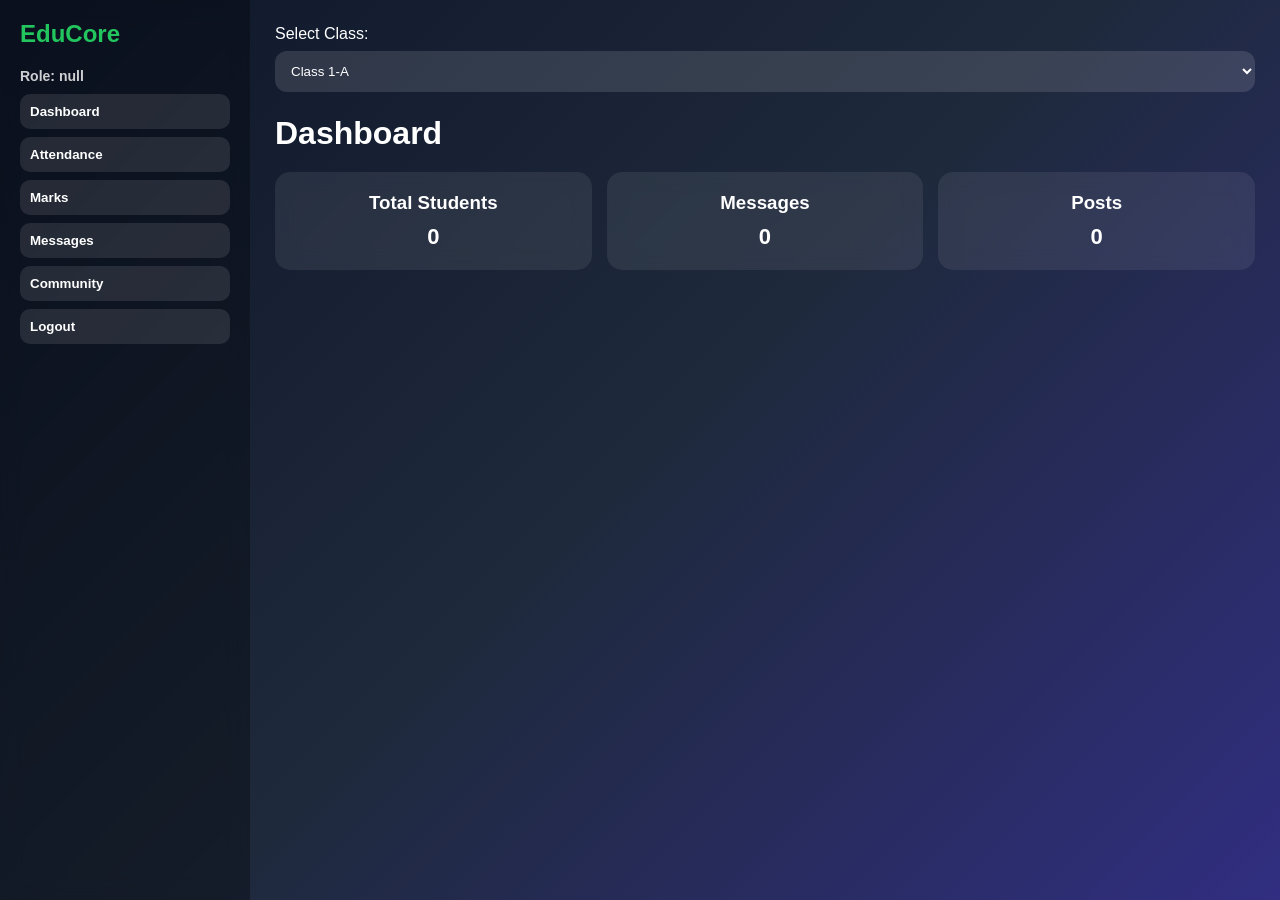
==== dashboard.html @ 8dcd0038 "Add files via upload" ====
<!DOCTYPE html>
<html lang="en">
<head>
<meta charset="UTF-8">
<meta name="viewport" content="width=device-width, initial-scale=1.0">
<title>Dashboard - EduCore</title>

<link rel="stylesheet" href="style.css">
</head>

<body>

<div class="app">

<!-- SIDEBAR -->
<div class="side">
<h2 class="logo">EduCore</h2>

<h3 id="roleText"></h3>

<button onclick="showPage('home')">Dashboard</button>
<button onclick="showPage('attendance')">Attendance</button>
<button onclick="showPage('marks')">Marks</button>
<button onclick="showPage('messages')">Messages</button>
<button onclick="showPage('community')">Community</button>
<button onclick="logout()">Logout</button>
</div>

<!-- MAIN -->
<div class="main">

<!-- CLASS SELECTOR -->
<div style="margin-bottom:15px;">
<label>Select Class:</label>
<select id="classSelect">
<option value="1-A">Class 1-A</option>
<option value="1-B">Class 1-B</option>
<option value="2-A">Class 2-A</option>
<option value="2-B">Class 2-B</option>
<option value="3-A">Class 3-A</option>
<option value="3-B">Class 3-B</option>
<option value="10-A">Class 10-A</option>
<option value="12-A">Class 12-A</option>
</select>
</div>

<!-- DASHBOARD -->
<div id="home" class="page active">
<h1 class="title">Dashboard</h1>

<div class="cards">
<div class="card">
<h3>Total Students</h3>
<p id="studentsCount">0</p>
</div>

<div class="card">
<h3>Messages</h3>
<p id="messageCount">0</p>
</div>

<div class="card">
<h3>Posts</h3>
<p id="postCount">0</p>
</div>
</div>
</div>

<!-- ATTENDANCE -->
<div id="attendance" class="page">
<h1 class="title">Attendance</h1>

<input id="studentName" placeholder="Student Name">
<input id="studentAttendance" placeholder="Attendance %">

<button class="action" onclick="saveAttendance()">Save</button>

<div id="attendanceList"></div>
</div>

<!-- MARKS -->
<div id="marks" class="page">
<h1 class="title">Marks</h1>

<input id="markName" placeholder="Student Name">
<input id="markValue" placeholder="Marks">

<button class="action" onclick="saveMarks()">Save</button>

<div id="marksList"></div>
</div>

<!-- MESSAGES -->
<div id="messages" class="page">
<h1 class="title">Messages</h1>

<textarea id="msgText" placeholder="Write message"></textarea>

<button class="action" onclick="sendMessage()">Send</button>

<div id="msgList"></div>
</div>

<!-- COMMUNITY -->
<div id="community" class="page">
<h1 class="title">Community</h1>

<textarea id="postText" placeholder="Write post"></textarea>

<button class="action" onclick="addPost()">Post</button>

<div id="postList"></div>
</div>

</div>
</div>

<script src="script.js"></script>

<script>
// ROLE SYSTEM
let role = localStorage.getItem("role");
let currentClass = "1-A";

// show role
document.getElementById("roleText").innerText =
"Role: " + role;

// class change
document.getElementById("classSelect").addEventListener("change",(e)=>{
currentClass = e.target.value;
});

// LOCK SYSTEM (view only)
function lockUI(){
if(role === "student" || role === "parent"){
document.querySelectorAll("button.action").forEach(btn=>{
btn.style.display = "none";
});
}
}
lockUI();

function showPage(id){
document.querySelectorAll(".page").forEach(p=>{
p.classList.remove("active");
});
document.getElementById(id).classList.add("active");
}

function logout(){
localStorage.clear();
window.location.href = "login.html";
}
</script>

</body>
</html>
---- style.css ----
/* =======================
   GLOBAL RESET
======================= */

*{
    margin:0;
    padding:0;
    box-sizing:border-box;
    font-family:Inter, Arial, sans-serif;
    }
    
    body{
    background:linear-gradient(135deg,#0f172a,#1e293b,#312e81);
    color:#fff;
    min-height:100vh;
    }
    
    /* =======================
       LOGIN PAGE
    ======================= */
    
    .login-page{
    display:flex;
    justify-content:center;
    align-items:center;
    height:100vh;
    }
    
    .login-box{
    background:rgba(255,255,255,0.08);
    padding:40px;
    border-radius:20px;
    width:320px;
    box-shadow:0 20px 50px rgba(0,0,0,0.4);
    text-align:center;
    backdrop-filter:blur(12px);
    }
    
    .login-box h1{
    margin-bottom:10px;
    }
    
    .login-box p{
    opacity:0.7;
    margin-bottom:15px;
    }
    
    input, select, textarea{
    width:100%;
    padding:12px;
    margin:10px 0;
    border:none;
    border-radius:12px;
    background:rgba(255,255,255,0.12);
    color:#fff;
    outline:none;
    }
    
    button{
    padding:12px;
    width:100%;
    border:none;
    border-radius:12px;
    background:#22c55e;
    font-weight:bold;
    cursor:pointer;
    transition:0.3s;
    }
    
    button:hover{
    background:#16a34a;
    }
    
    /* =======================
       APP LAYOUT
    ======================= */
    
    .app{
    display:grid;
    grid-template-columns:250px 1fr;
    min-height:100vh;
    }
    
    /* SIDEBAR */
    
    .side{
    background:rgba(0,0,0,0.3);
    padding:20px;
    backdrop-filter:blur(10px);
    }
    
    .logo{
    font-size:24px;
    font-weight:800;
    margin-bottom:20px;
    color:#22c55e;
    }
    
    .side button{
    display:block;
    width:100%;
    margin:8px 0;
    padding:10px;
    border:none;
    border-radius:10px;
    background:rgba(255,255,255,0.1);
    color:#fff;
    text-align:left;
    cursor:pointer;
    }
    
    .side button:hover{
    background:rgba(255,255,255,0.2);
    }
    
    /* MAIN AREA */
    
    .main{
    padding:25px;
    }
    
    /* PAGES */
    
    .page{
    display:none;
    }
    
    .page.active{
    display:block;
    }
    
    /* CARDS */
    
    .cards{
    display:grid;
    grid-template-columns:repeat(auto-fit,minmax(150px,1fr));
    gap:15px;
    margin-top:20px;
    }
    
    .card{
    background:rgba(255,255,255,0.08);
    padding:20px;
    border-radius:15px;
    text-align:center;
    backdrop-filter:blur(10px);
    }
    
    .card h3{
    margin-bottom:10px;
    }
    
    .card p{
    font-size:22px;
    font-weight:bold;
    }
    
    /* INPUT AREA */
    
    input, textarea, select{
    margin:8px 0;
    }
    
    /* BUTTON ACTION */
    
    .action{
    background:#3b82f6;
    }
    
    .action:hover{
    background:#2563eb;
    }
    
    /* LIST ITEMS */
    
    .item{
    background:rgba(255,255,255,0.08);
    padding:10px;
    margin:8px 0;
    border-radius:10px;
    }
    
    /* ROLE TEXT */
    
    #roleText{
    margin-bottom:10px;
    opacity:0.8;
    font-size:14px;
    }
    
    /* MOBILE RESPONSIVE */
    
    @media(max-width:800px){
    .app{
    grid-template-columns:1fr;
    }
    
    .side{
    display:flex;
    overflow-x:auto;
    }
    }
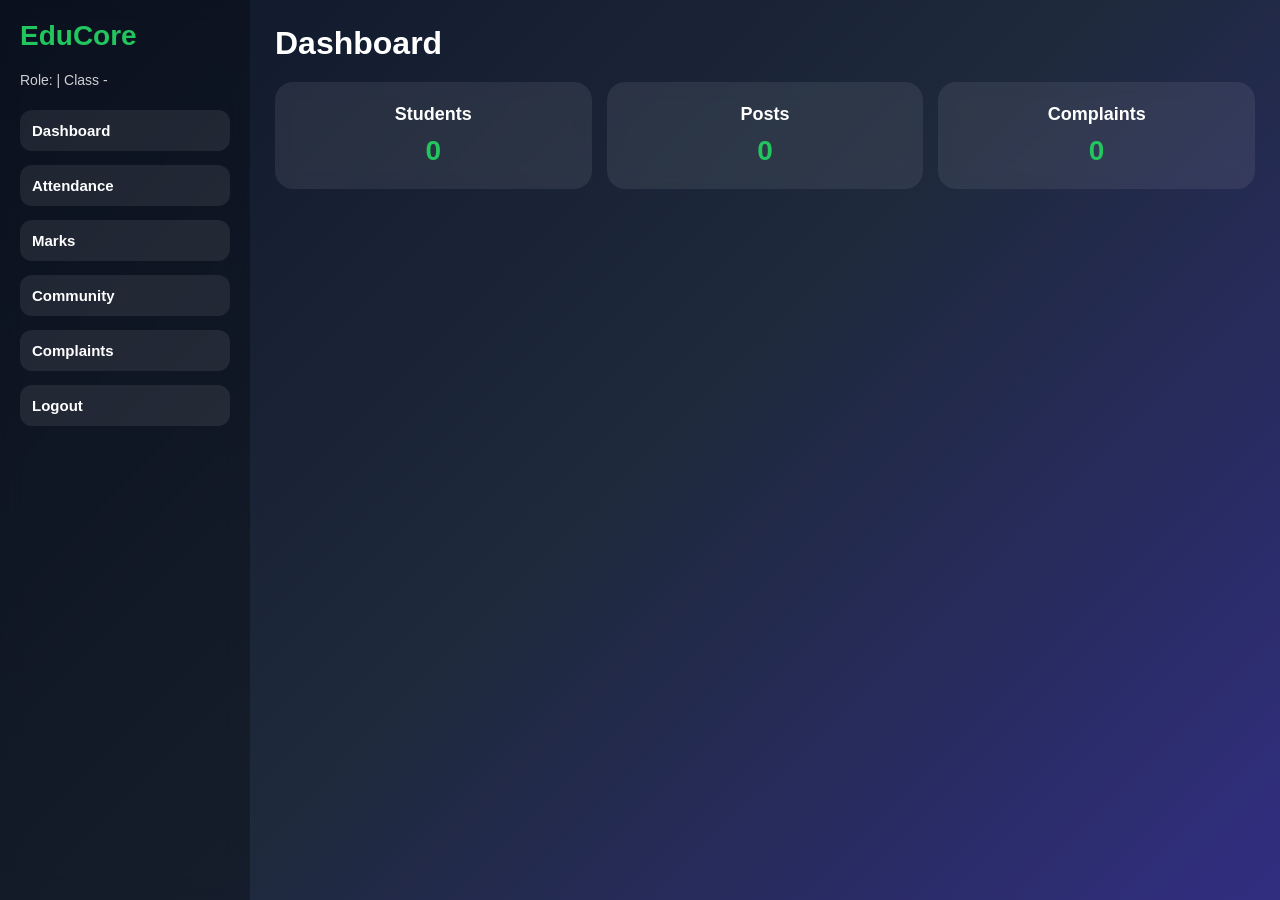
==== commit ff28733a: "Add files via upload" ====
--- a/dashboard.html
+++ b/dashboard.html
@@ -4,7 +4,6 @@
 <meta charset="UTF-8">
 <meta name="viewport" content="width=device-width, initial-scale=1.0">
 <title>Dashboard - EduCore</title>
-
 <link rel="stylesheet" href="style.css">
 </head>
 
@@ -12,66 +11,57 @@
 
 <div class="app">
 
-<!-- SIDEBAR -->
+<!-- Sidebar -->
 <div class="side">
+
 <h2 class="logo">EduCore</h2>
 
-<h3 id="roleText"></h3>
+<div id="userInfo" style="margin-bottom:15px;font-size:14px;opacity:.8;"></div>
 
 <button onclick="showPage('home')">Dashboard</button>
 <button onclick="showPage('attendance')">Attendance</button>
 <button onclick="showPage('marks')">Marks</button>
-<button onclick="showPage('messages')">Messages</button>
 <button onclick="showPage('community')">Community</button>
+<button onclick="showPage('complaints')">Complaints</button>
 <button onclick="logout()">Logout</button>
+
 </div>
 
-<!-- MAIN -->
+<!-- Main -->
 <div class="main">
 
-<!-- CLASS SELECTOR -->
-<div style="margin-bottom:15px;">
-<label>Select Class:</label>
-<select id="classSelect">
-<option value="1-A">Class 1-A</option>
-<option value="1-B">Class 1-B</option>
-<option value="2-A">Class 2-A</option>
-<option value="2-B">Class 2-B</option>
-<option value="3-A">Class 3-A</option>
-<option value="3-B">Class 3-B</option>
-<option value="10-A">Class 10-A</option>
-<option value="12-A">Class 12-A</option>
-</select>
-</div>
-
-<!-- DASHBOARD -->
-<div id="home" class="page active">
-<h1 class="title">Dashboard</h1>
+<!-- HOME -->
+<div class="page active" id="home">
+<h1>Dashboard</h1>
 
 <div class="cards">
-<div class="card">
-<h3>Total Students</h3>
-<p id="studentsCount">0</p>
-</div>
 
 <div class="card">
-<h3>Messages</h3>
-<p id="messageCount">0</p>
+<h3>Students</h3>
+<p id="studentCount">0</p>
 </div>
 
 <div class="card">
 <h3>Posts</h3>
 <p id="postCount">0</p>
 </div>
+
+<div class="card">
+<h3>Complaints</h3>
+<p id="complaintCount">0</p>
+</div>
+
 </div>
 </div>
 
 <!-- ATTENDANCE -->
-<div id="attendance" class="page">
-<h1 class="title">Attendance</h1>
+<div class="page" id="attendance">
+<h1>Attendance</h1>
 
-<input id="studentName" placeholder="Student Name">
-<input id="studentAttendance" placeholder="Attendance %">
+<input type="text" id="searchAttendance" placeholder="Search Student">
+
+<input type="text" id="attName" placeholder="Student Name">
+<input type="text" id="attValue" placeholder="Attendance %">
 
 <button class="action" onclick="saveAttendance()">Save</button>
 
@@ -79,37 +69,45 @@
 </div>
 
 <!-- MARKS -->
-<div id="marks" class="page">
-<h1 class="title">Marks</h1>
+<div class="page" id="marks">
+<h1>Marks</h1>
 
-<input id="markName" placeholder="Student Name">
-<input id="markValue" placeholder="Marks">
+<input type="text" id="searchMarks" placeholder="Search Student">
+
+<select id="examType">
+<option>PT1</option>
+<option>PT2</option>
+<option>PT3</option>
+<option>Half-Yearly</option>
+<option>Final</option>
+</select>
+
+<input type="text" id="markName" placeholder="Student Name">
+<input type="text" id="markValue" placeholder="Marks">
 
 <button class="action" onclick="saveMarks()">Save</button>
 
 <div id="marksList"></div>
 </div>
 
-<!-- MESSAGES -->
-<div id="messages" class="page">
-<h1 class="title">Messages</h1>
+<!-- COMMUNITY -->
+<div class="page" id="community">
+<h1>Community</h1>
 
-<textarea id="msgText" placeholder="Write message"></textarea>
-
-<button class="action" onclick="sendMessage()">Send</button>
-
-<div id="msgList"></div>
-</div>
-
-<!-- COMMUNITY -->
-<div id="community" class="page">
-<h1 class="title">Community</h1>
-
-<textarea id="postText" placeholder="Write post"></textarea>
-
+<textarea id="postText" placeholder="Write message"></textarea>
 <button class="action" onclick="addPost()">Post</button>
 
 <div id="postList"></div>
+</div>
+
+<!-- COMPLAINTS -->
+<div class="page" id="complaints">
+<h1>Complaints</h1>
+
+<textarea id="complaintText" placeholder="Parents can write complaint"></textarea>
+<button class="action" onclick="saveComplaint()">Submit</button>
+
+<div id="complaintList"></div>
 </div>
 
 </div>
@@ -117,42 +115,5 @@
 
 <script src="script.js"></script>
 
-<script>
-// ROLE SYSTEM
-let role = localStorage.getItem("role");
-let currentClass = "1-A";
-
-// show role
-document.getElementById("roleText").innerText =
-"Role: " + role;
-
-// class change
-document.getElementById("classSelect").addEventListener("change",(e)=>{
-currentClass = e.target.value;
-});
-
-// LOCK SYSTEM (view only)
-function lockUI(){
-if(role === "student" || role === "parent"){
-document.querySelectorAll("button.action").forEach(btn=>{
-btn.style.display = "none";
-});
-}
-}
-lockUI();
-
-function showPage(id){
-document.querySelectorAll(".page").forEach(p=>{
-p.classList.remove("active");
-});
-document.getElementById(id).classList.add("active");
-}
-
-function logout(){
-localStorage.clear();
-window.location.href = "login.html";
-}
-</script>
-
 </body>
 </html>
--- a/style.css
+++ b/style.css
@@ -1,202 +1,215 @@
-/* =======================
-   GLOBAL RESET
-======================= */
-
 *{
-    margin:0;
-    padding:0;
-    box-sizing:border-box;
-    font-family:Inter, Arial, sans-serif;
-    }
-    
-    body{
-    background:linear-gradient(135deg,#0f172a,#1e293b,#312e81);
-    color:#fff;
-    min-height:100vh;
-    }
-    
-    /* =======================
-       LOGIN PAGE
-    ======================= */
-    
-    .login-page{
-    display:flex;
-    justify-content:center;
-    align-items:center;
-    height:100vh;
-    }
-    
-    .login-box{
-    background:rgba(255,255,255,0.08);
-    padding:40px;
-    border-radius:20px;
-    width:320px;
-    box-shadow:0 20px 50px rgba(0,0,0,0.4);
-    text-align:center;
-    backdrop-filter:blur(12px);
-    }
-    
-    .login-box h1{
-    margin-bottom:10px;
-    }
-    
-    .login-box p{
-    opacity:0.7;
-    margin-bottom:15px;
-    }
-    
-    input, select, textarea{
-    width:100%;
-    padding:12px;
-    margin:10px 0;
-    border:none;
-    border-radius:12px;
-    background:rgba(255,255,255,0.12);
-    color:#fff;
-    outline:none;
-    }
-    
-    button{
-    padding:12px;
-    width:100%;
-    border:none;
-    border-radius:12px;
-    background:#22c55e;
-    font-weight:bold;
-    cursor:pointer;
-    transition:0.3s;
-    }
-    
-    button:hover{
-    background:#16a34a;
-    }
-    
-    /* =======================
-       APP LAYOUT
-    ======================= */
-    
-    .app{
-    display:grid;
-    grid-template-columns:250px 1fr;
-    min-height:100vh;
-    }
-    
-    /* SIDEBAR */
-    
-    .side{
-    background:rgba(0,0,0,0.3);
-    padding:20px;
-    backdrop-filter:blur(10px);
-    }
-    
-    .logo{
-    font-size:24px;
-    font-weight:800;
-    margin-bottom:20px;
-    color:#22c55e;
-    }
-    
-    .side button{
-    display:block;
-    width:100%;
-    margin:8px 0;
-    padding:10px;
-    border:none;
-    border-radius:10px;
-    background:rgba(255,255,255,0.1);
-    color:#fff;
-    text-align:left;
-    cursor:pointer;
-    }
-    
-    .side button:hover{
-    background:rgba(255,255,255,0.2);
-    }
-    
-    /* MAIN AREA */
-    
-    .main{
-    padding:25px;
-    }
-    
-    /* PAGES */
-    
-    .page{
-    display:none;
-    }
-    
-    .page.active{
-    display:block;
-    }
-    
-    /* CARDS */
-    
-    .cards{
-    display:grid;
-    grid-template-columns:repeat(auto-fit,minmax(150px,1fr));
-    gap:15px;
-    margin-top:20px;
-    }
-    
-    .card{
-    background:rgba(255,255,255,0.08);
-    padding:20px;
-    border-radius:15px;
-    text-align:center;
-    backdrop-filter:blur(10px);
-    }
-    
-    .card h3{
-    margin-bottom:10px;
-    }
-    
-    .card p{
-    font-size:22px;
-    font-weight:bold;
-    }
-    
-    /* INPUT AREA */
-    
-    input, textarea, select{
-    margin:8px 0;
-    }
-    
-    /* BUTTON ACTION */
-    
-    .action{
-    background:#3b82f6;
-    }
-    
-    .action:hover{
-    background:#2563eb;
-    }
-    
-    /* LIST ITEMS */
-    
-    .item{
-    background:rgba(255,255,255,0.08);
-    padding:10px;
-    margin:8px 0;
-    border-radius:10px;
-    }
-    
-    /* ROLE TEXT */
-    
-    #roleText{
-    margin-bottom:10px;
-    opacity:0.8;
-    font-size:14px;
-    }
-    
-    /* MOBILE RESPONSIVE */
-    
-    @media(max-width:800px){
-    .app{
-    grid-template-columns:1fr;
-    }
-    
-    .side{
-    display:flex;
-    overflow-x:auto;
-    }
-    }+   margin:0;
+   padding:0;
+   box-sizing:border-box;
+   font-family:Arial, sans-serif;
+   }
+   
+   body{
+   background:linear-gradient(135deg,#0f172a,#1e293b,#312e81);
+   color:#fff;
+   min-height:100vh;
+   }
+   
+   /* LOGIN */
+   
+   .login-page{
+   display:flex;
+   justify-content:center;
+   align-items:center;
+   height:100vh;
+   padding:20px;
+   }
+   
+   .login-box{
+   width:100%;
+   max-width:380px;
+   background:rgba(255,255,255,0.08);
+   padding:35px;
+   border-radius:20px;
+   backdrop-filter:blur(12px);
+   box-shadow:0 20px 50px rgba(0,0,0,.35);
+   text-align:center;
+   }
+   
+   .login-box h1{
+   margin-bottom:10px;
+   color:#22c55e;
+   }
+   
+   .login-box p{
+   margin-bottom:15px;
+   opacity:.8;
+   }
+   
+   /* FORM */
+   
+   input,
+   select,
+   textarea{
+   width:100%;
+   padding:12px;
+   margin:8px 0;
+   border:none;
+   outline:none;
+   border-radius:12px;
+   background:rgba(255,255,255,.12);
+   color:#fff;
+   font-size:15px;
+   }
+   
+   textarea{
+   min-height:110px;
+   resize:none;
+   }
+   
+   input::placeholder,
+   textarea::placeholder{
+   color:rgba(255,255,255,.7);
+   }
+   
+   /* BUTTON */
+   
+   button{
+   width:100%;
+   padding:12px;
+   margin-top:10px;
+   border:none;
+   border-radius:12px;
+   cursor:pointer;
+   font-weight:bold;
+   font-size:15px;
+   background:#22c55e;
+   color:#fff;
+   transition:.25s;
+   }
+   
+   button:hover{
+   background:#16a34a;
+   transform:translateY(-1px);
+   }
+   
+   .action{
+   background:#3b82f6;
+   }
+   
+   .action:hover{
+   background:#2563eb;
+   }
+   
+   /* DASHBOARD */
+   
+   .app{
+   display:grid;
+   grid-template-columns:250px 1fr;
+   min-height:100vh;
+   }
+   
+   /* SIDEBAR */
+   
+   .side{
+   padding:20px;
+   background:rgba(0,0,0,.28);
+   backdrop-filter:blur(10px);
+   }
+   
+   .logo{
+   color:#22c55e;
+   margin-bottom:20px;
+   font-size:28px;
+   }
+   
+   .side button{
+   margin:7px 0;
+   text-align:left;
+   background:rgba(255,255,255,.08);
+   }
+   
+   .side button:hover{
+   background:rgba(255,255,255,.16);
+   }
+   
+   /* MAIN */
+   
+   .main{
+   padding:25px;
+   }
+   
+   .page{
+   display:none;
+   }
+   
+   .page.active{
+   display:block;
+   }
+   
+   /* CARDS */
+   
+   .cards{
+   display:grid;
+   grid-template-columns:repeat(auto-fit,minmax(180px,1fr));
+   gap:15px;
+   margin-top:20px;
+   }
+   
+   .card{
+   background:rgba(255,255,255,.08);
+   padding:22px;
+   border-radius:18px;
+   text-align:center;
+   backdrop-filter:blur(8px);
+   }
+   
+   .card h3{
+   margin-bottom:10px;
+   font-size:18px;
+   }
+   
+   .card p{
+   font-size:28px;
+   font-weight:bold;
+   color:#22c55e;
+   }
+   
+   /* LIST */
+   
+   .item{
+   background:rgba(255,255,255,.08);
+   padding:12px;
+   border-radius:12px;
+   margin-top:10px;
+   word-break:break-word;
+   }
+   
+   /* MOBILE */
+   
+   @media(max-width:900px){
+   
+   .app{
+   grid-template-columns:1fr;
+   }
+   
+   .side{
+   display:flex;
+   gap:8px;
+   overflow:auto;
+   padding:12px;
+   }
+   
+   .side button{
+   min-width:140px;
+   margin:0;
+   }
+   
+   .logo{
+   display:none;
+   }
+   
+   .main{
+   padding:15px;
+   }
+   
+   .cards{
+   grid-template-columns:1fr;
+   }
+   }
